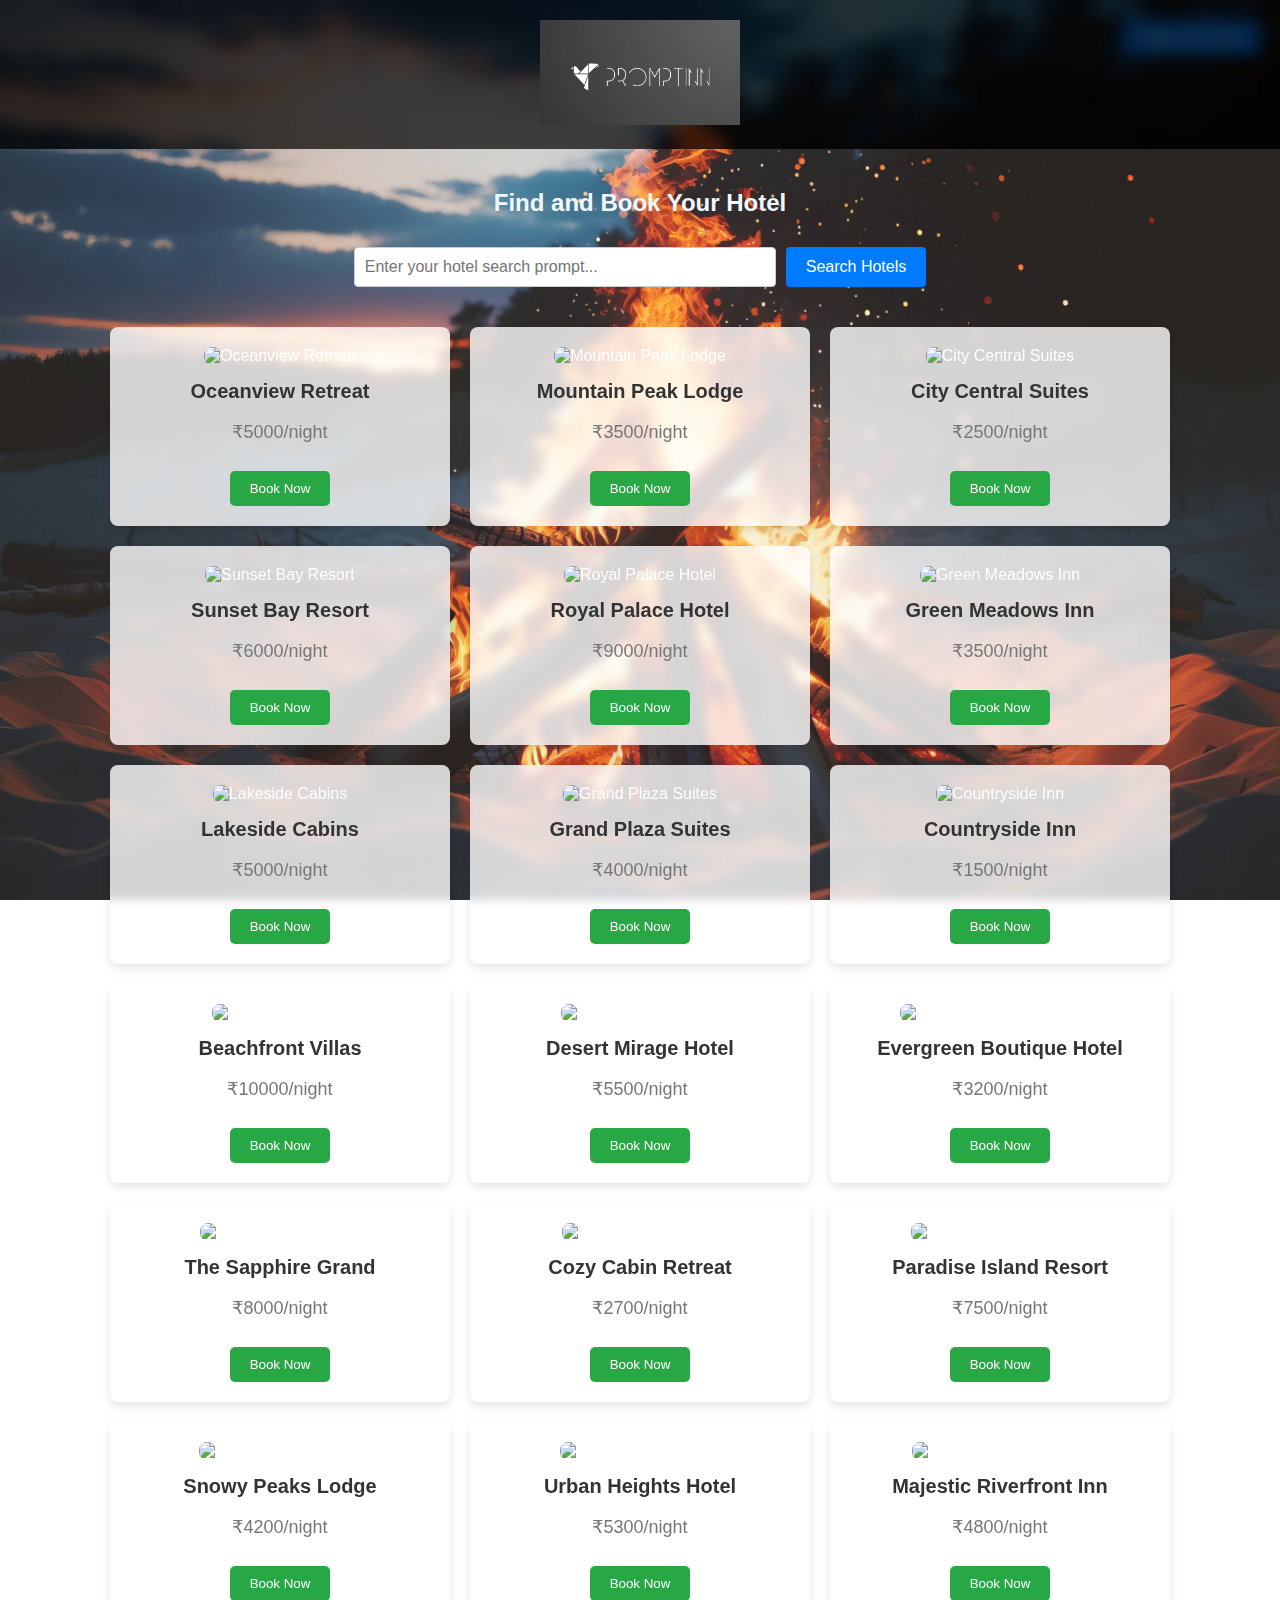
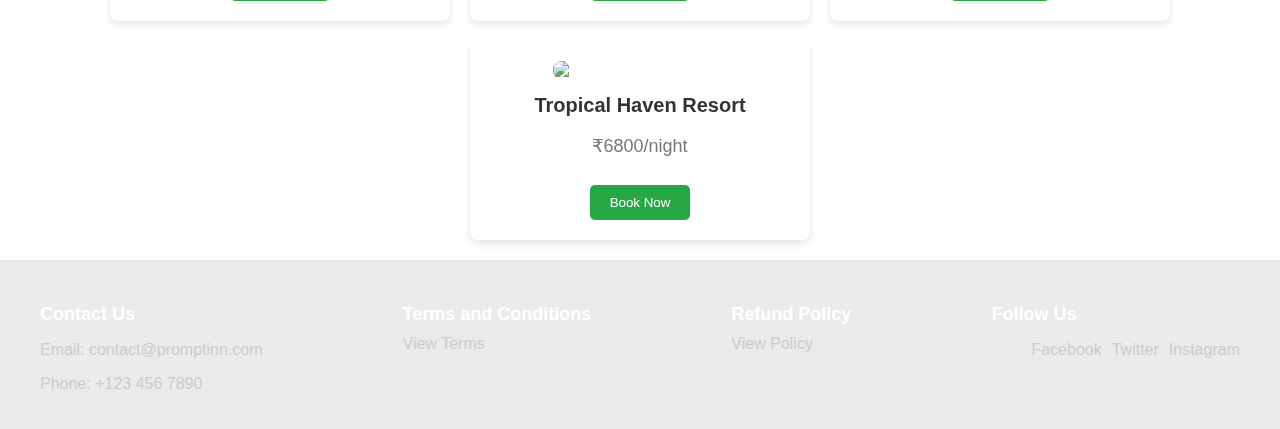
==== new.html @ 70bcd3a7 "Add files via upload" ====
<!DOCTYPE html>
<html lang="en">
<head>
    <meta charset="UTF-8">
    <meta name="viewport" content="width=device-width, initial-scale=1.0">
    <title>PROMPT INN - Hotel Search</title>
    <link rel="stylesheet" href="styles.css">
    <style>
        /* Basic styles for flashcards */
        .hotel-cards {
            display: flex;
            flex-wrap: wrap;
            gap: 20px;
            justify-content: center;
        }
        
        .hotel-card {
            background-color: rgba(255, 255, 255, 0.8);
            border-radius: 8px;
            box-shadow: 0 4px 8px rgba(0, 0, 0, 0.1);
            width: 300px;
            padding: 20px;
            text-align: center;
            transition: transform 0.2s ease, background-color 0.2s ease;
        }

        .hotel-card:hover {
            transform: scale(1.05);
        }

        .hotel-card img {
            width: 100%;
            height: 200px;
            border-radius: 8px;
            object-fit: cover;
        }

        .hotel-card h3 {
            margin: 15px 0;
            font-size: 20px;
            color: #333;
        }

        .hotel-card p {
            font-size: 18px;
            color: #777;
        }

        .hotel-card button {
            background-color: #28a745;
            color: white;
            padding: 10px 20px;
            border: none;
            border-radius: 5px;
            cursor: pointer;
            margin-top: 10px;
            transition: background-color 0.2s ease;
        }

        .hotel-card button:hover {
            background-color: #218838;
        }
    </style>
</head>
<body>
    <div class="wrapper">
        <header>
            <div class="logo">
                <img src="logo.png" alt="PROMPT INN Logo"> <!-- Replace with your logo -->
            </div>
            <nav>
                <!-- Navigation links can go here -->
            </nav>
        </header>

        <main>
            <!-- Hotel Search & Booking Section -->
            <section id="hotel-search" style="display:block;">
                <h2 style="color: aliceblue;">Find and Book Your Hotel</h2>
                <form class="hotel-search-form" onsubmit="event.preventDefault(); searchHotels();">
                    <input type="text" id="search-input" placeholder="Enter your hotel search prompt..." required>
                    <button type="submit">Search Hotels</button>
                </form>

                <!-- Flashcards for Hotels -->
                <div class="hotel-cards">
                    <!-- Hotel 1 -->
                    <div class="hotel-card" data-name="Oceanview Retreat">
                        <img src="images/ocean view.jpg" alt="Oceanview Retreat">
                        <h3>Oceanview Retreat</h3>
                        <p>₹5000/night</p>
                        <button>Book Now</button>
                    </div>

                    <!-- Hotel 2 -->
                    <div class="hotel-card" data-name="Mountain Peak Lodge">
                        <img src="images/mountain peak.jpg" alt="Mountain Peak Lodge">
                        <h3>Mountain Peak Lodge</h3>
                        <p>₹3500/night</p>
                        <button>Book Now</button>
                    </div>

                    <!-- Hotel 3 -->
                    <div class="hotel-card" data-name="City Central Suites">
                        <img src="images/city central.jpg" alt="City Central Suites">
                        <h3>City Central Suites</h3>
                        <p>₹2500/night</p>
                        <button>Book Now</button>
                    </div>

                    <!-- Hotel 4 -->
                    <div class="hotel-card" data-name="Sunset Bay Resort">
                        <img src="images/sunset bay.jpg" alt="Sunset Bay Resort">
                        <h3>Sunset Bay Resort</h3>
                        <p>₹6000/night</p>
                        <button>Book Now</button>
                    </div>

                    <!-- Hotel 5 -->
                    <div class="hotel-card" data-name="Royal Palace Hotel">
                        <img src="images\royal palace.jpg" alt="Royal Palace Hotel">
                        <h3>Royal Palace Hotel</h3>
                        <p>₹9000/night</p>
                        <button>Book Now</button>
                    </div>

                    <!-- Hotel 6 -->
                    <div class="hotel-card" data-name="Green Meadows Inn">
                        <img src="images/green meadows.jpg" alt="Green Meadows Inn">
                        <h3>Green Meadows Inn</h3>
                        <p>₹3500/night</p>
                        <button>Book Now</button>
                    </div>

                    <!-- Hotel 7 -->
                    <div class="hotel-card" data-name="Lakeside Cabins">
                        <img src="images/lakeside cabins.jpg" alt="Lakeside Cabins">
                        <h3>Lakeside Cabins</h3>
                        <p>₹5000/night</p>
                        <button>Book Now</button>
                    </div>

                    <!-- Hotel 8 -->
                    <div class="hotel-card" data-name="Grand Plaza Suites">
                        <img src="images/grand plaza.jpg" alt="Grand Plaza Suites">
                        <h3>Grand Plaza Suites</h3>
                        <p>₹4000/night</p>
                        <button>Book Now</button>
                    </div>

                    <!-- Hotel 9 -->
                    <div class="hotel-card" data-name="Countryside Inn">
                        <img src="images/country side.jpg" alt="Countryside Inn">
                        <h3>Countryside Inn</h3>
                        <p>₹1500/night</p>
                        <button>Book Now</button>
                    </div>

                    <!-- Hotel 10 -->
                    <div class="hotel-card" data-name="Beachfront Villas">
                        <img src="images/beach front.jpg" alt="Beachfront Villas">
                        <h3>Beachfront Villas</h3>
                        <p>₹10000/night</p>
                        <button>Book Now</button>
                    </div>
                    <div class="hotel-card" data-name="Desert Mirage Hotel">
                        <img src="images/desert resortt.jpg" alt="Desert Mirage Hotel">
                        <h3>Desert Mirage Hotel</h3>
                        <p>₹5500/night</p>
                        <button>Book Now</button>
                    </div>
                
                    <div class="hotel-card" data-name="Evergreen Boutique Hotel">
                        <img src="images/evergreen hote.jpg" alt="Evergreen Boutique Hotel">
                        <h3>Evergreen Boutique Hotel</h3>
                        <p>₹3200/night</p>
                        <button>Book Now</button>
                    </div>
                
                    <div class="hotel-card" data-name="The Sapphire Grand">
                        <img src="images/sapphire grand.jpg" alt="The Sapphire Grand">
                        <h3>The Sapphire Grand</h3>
                        <p>₹8000/night</p>
                        <button>Book Now</button>
                    </div>
                
                    <div class="hotel-card" data-name="Cozy Cabin Retreat">
                        <img src="images/cozy cabin .jpg" alt="Cozy Cabin Retreat">
                        <h3>Cozy Cabin Retreat</h3>
                        <p>₹2700/night</p>
                        <button>Book Now</button>
                    </div>
                
                    <div class="hotel-card" data-name="Paradise Island Resort">
                        <img src="images/paradise island resort.jpg" alt="Paradise Island Resort">
                        <h3>Paradise Island Resort</h3>
                        <p>₹7500/night</p>
                        <button>Book Now</button>
                    </div>
                
                    <div class="hotel-card" data-name="Snowy Peaks Lodge">
                        <img src="images/snowy peaky.jpg" alt="Snowy Peaks Lodge">
                        <h3>Snowy Peaks Lodge</h3>
                        <p>₹4200/night</p>
                        <button>Book Now</button>
                    </div>
                
                    <div class="hotel-card" data-name="Urban Heights Hotel">
                        <img src="images/urban resort.jpg" alt="Urban Heights Hotel">
                        <h3>Urban Heights Hotel</h3>
                        <p>₹5300/night</p>
                        <button>Book Now</button>
                    </div>
                
                    <div class="hotel-card" data-name="Majestic Riverfront Inn">
                        <img src="images/majestic.jpg" alt="Majestic Riverfront Inn">
                        <h3>Majestic Riverfront Inn</h3>
                        <p>₹4800/night</p>
                        <button>Book Now</button>
                    </div>
                
                    <div class="hotel-card" data-name="Tropical Haven Resort">
                        <img src="images/topical.jpg" alt="Tropical Haven Resort">
                        <h3>Tropical Haven Resort</h3>
                        <p>₹6800/night</p>
                        <button>Book Now</button>
                    </div>
                </div>
            </section>
        </main>

        <footer>
            <div class="footer-section" id="contact">
                <div class="footer-col">
                    <h4>Contact Us</h4>
                    <p>Email: contact@promptinn.com</p>
                    <p>Phone: +123 456 7890</p>
                </div>
                <div class="footer-col">
                    <h4>Terms and Conditions</h4>
                    <a href="#">View Terms</a>
                </div>
                <div class="footer-col">
                    <h4>Refund Policy</h4>
                    <a href="#">View Policy</a>
                </div>
                <div class="footer-col">
                    <h4>Follow Us</h4>
                    <ul class="social-media">
                        <li><a href="#">Facebook</a></li>
                        <li><a href="#">Twitter</a></li>
                        <li><a href="#">Instagram</a></li>
                    </ul>
                </div>
            </div>
        </footer>
    </div>

    <script src="script.js"></script>
</body>
</html>
---- styles.css ----
/* General Styles */
body {
    font-family: Arial, sans-serif;
    background-image: url('background.jpg'); /* Add your background image */
    background-size: cover;
    background-position: center;
    background-attachment: fixed;
    margin: 0;
    padding: 0;
    color: #333;
}

.wrapper {
    display: flex;
    flex-direction: column;
    min-height: 100vh;
}

/* Header Styles */
header {
    background-color: rgba(0, 0, 0, 0.7); /* Dark background (70% opacity) */
    color: white;
    padding: 20px;
    display: flex;
    justify-content: center; /* Center the logo horizontally */
    align-items: center;
    position: relative;
    z-index: 1;
    backdrop-filter: blur(8px); /* Blurry effect */
}

header .logo img {
    width: 200px; /* Adjust the logo size */
}

/* Main Section */
main {
    flex: 1;
    padding: 20px;
    background-color: rgba(255, 255, 255, 0.1); /* 10% opacity main section */
}

h2 {
    text-align: center;
    margin-bottom: 30px;
    color: #333;
}

.hotel-search-form {
    display: flex;
    justify-content: center;
    gap: 10px;
    margin-bottom: 40px;
}

.hotel-search-form input[type="text"] {
    width: 400px;
    padding: 10px;
    font-size: 16px;
    border: 1px solid #ccc;
    border-radius: 4px;
}

.hotel-search-form button {
    background-color: #007bff;
    color: white;
    border: none;
    padding: 10px 20px;
    font-size: 16px;
    border-radius: 4px;
    cursor: pointer;
    transition: background-color 0.2s ease;
}

.hotel-search-form button:hover {
    background-color: #0056b3;
}

/* Hotel Cards Styles */
.hotel-cards {
    display: flex;
    flex-wrap: wrap;
    gap: 20px;
    justify-content: center;
}

.hotel-card {
    background-color: rgba(0, 0, 0, 0.7); /* Dark background with 70% opacity */
    color: white;
    border-radius: 8px;
    box-shadow: 0 4px 8px rgba(0, 0, 0, 0.1);
    width: 300px;
    padding: 20px;
    text-align: center;
    transition: transform 0.2s ease, background-color 0.2s ease;
    backdrop-filter: blur(5px); /* Blurry effect */
}

.hotel-card:hover {
    transform: scale(1.05);
}

.hotel-card img {
    width: 100%;
    height: 200px;
    border-radius: 8px;
    object-fit: cover;
}

.hotel-card h3 {
    margin: 15px 0;
    font-size: 20px;
}

.hotel-card p {
    font-size: 18px;
}

.hotel-card button {
    background-color: #28a745;
    color: white;
    padding: 10px 20px;
    border: none;
    border-radius: 5px;
    cursor: pointer;
    margin-top: 10px;
    transition: background-color 0.2s ease;
}

.hotel-card button:hover {
    background-color: #218838;
}

/* Footer Section */
footer {
    background-color: rgba(52, 58, 64, 0.1); /* 10% opacity footer background */
    color: white;
    padding: 20px;
}

footer .footer-section {
    display: flex;
    justify-content: space-between;
    max-width: 1200px;
    margin: 0 auto;
}

footer .footer-col h4 {
    font-size: 18px;
    margin-bottom: 10px;
}

footer .footer-col p, footer .footer-col a {
    font-size: 16px;
    color: #ccc;
    text-decoration: none;
}

footer .footer-col a:hover {
    text-decoration: underline;
}

footer .social-media {
    list-style-type: none;
    display: flex;
    gap: 10px;
}

footer .social-media li a {
    color: #ccc;
    text-decoration: none;
}

footer .social-media li a:hover {
    color: white;
}

@media (max-width: 768px) {
    /* For smaller screens */
    footer .footer-section {
        flex-direction: column;
        text-align: center;
    }

    .hotel-cards {
        flex-direction: column;
        align-items: center;
    }
}
.dark-mode {
    background-color: #222;
    color: #ddd;
}

.dark-mode .hotel-card {
    background-color: rgba(255, 255, 255, 0.1);
    color: white;
}

.dark-mode-btn {
    position: fixed;
    top: 20px;
    right: 20px;
    background: #007bff;
    color: white;
    padding: 10px 15px;
    border: none;
    border-radius: 5px;
    cursor: pointer;
}

.price-filter {
    display: block;
    margin: 10px auto;
    padding: 8px;
    font-size: 16px;
    border-radius: 5px;
}
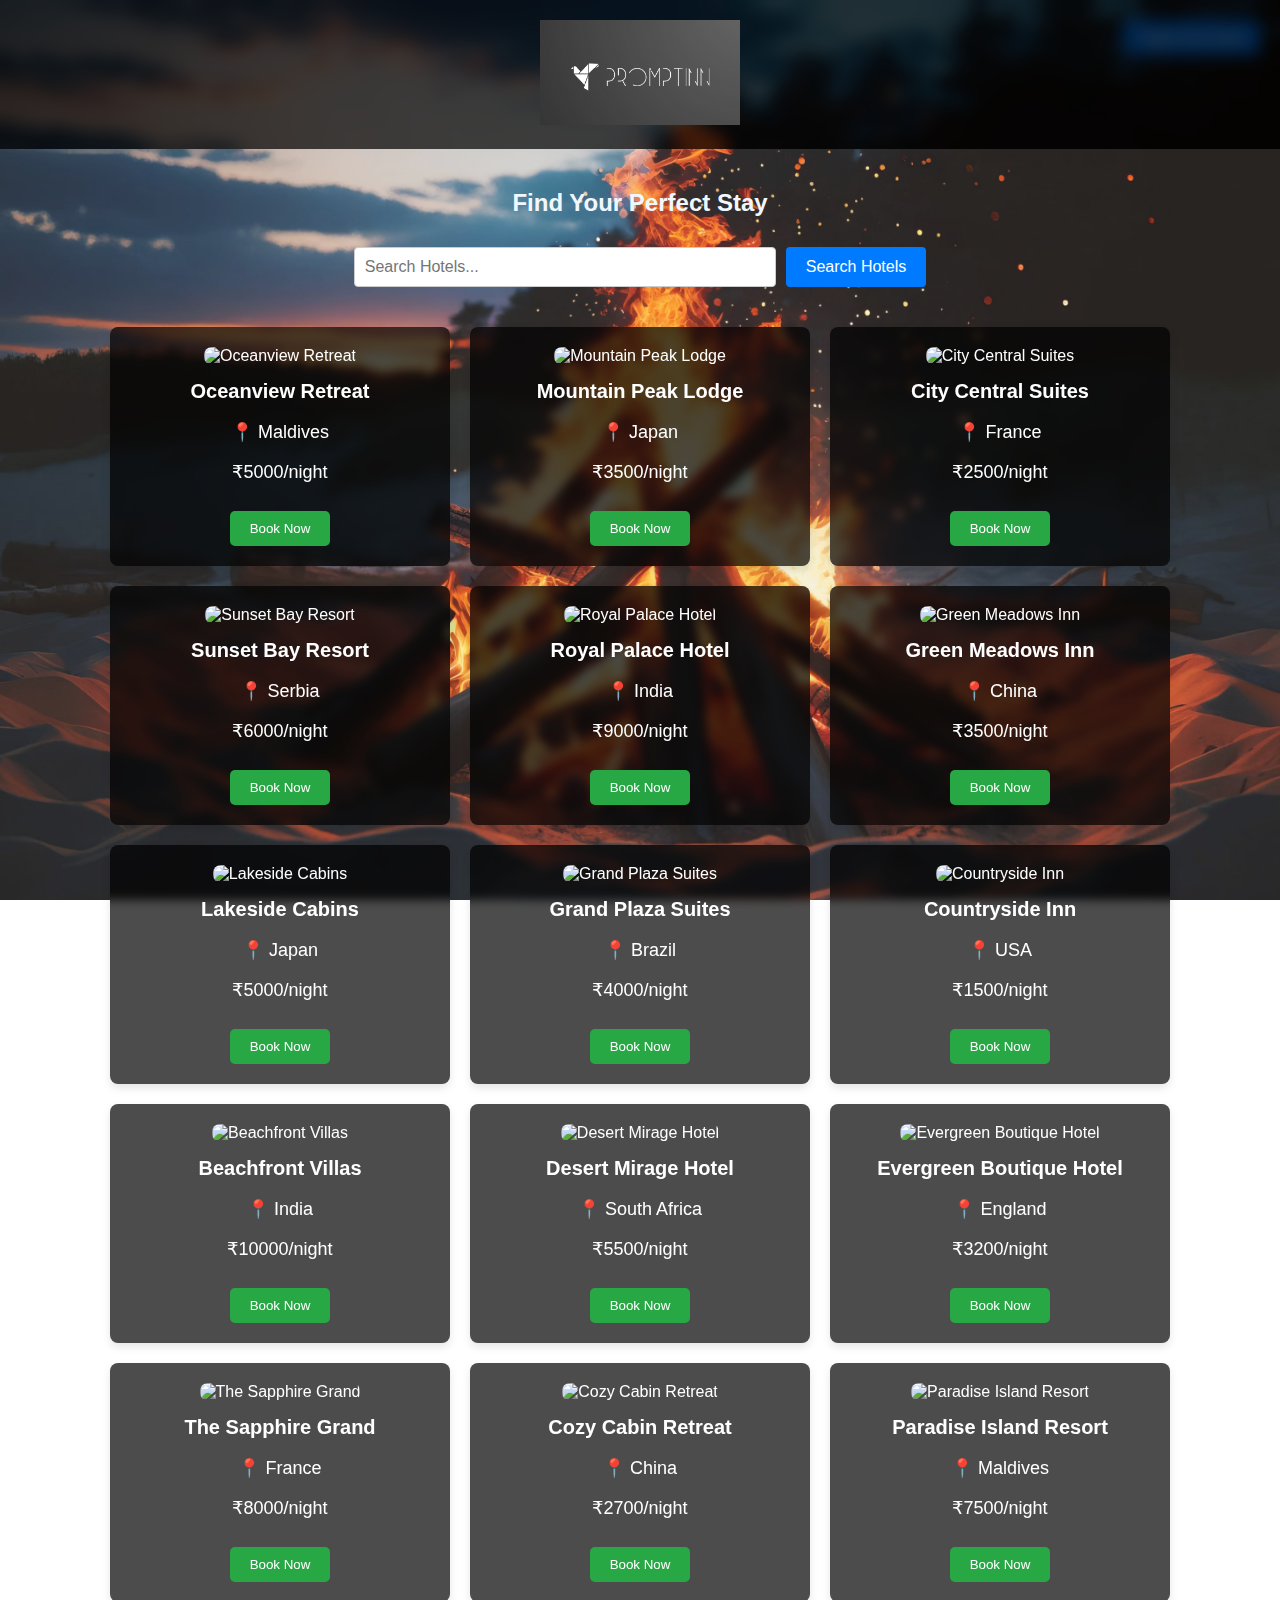
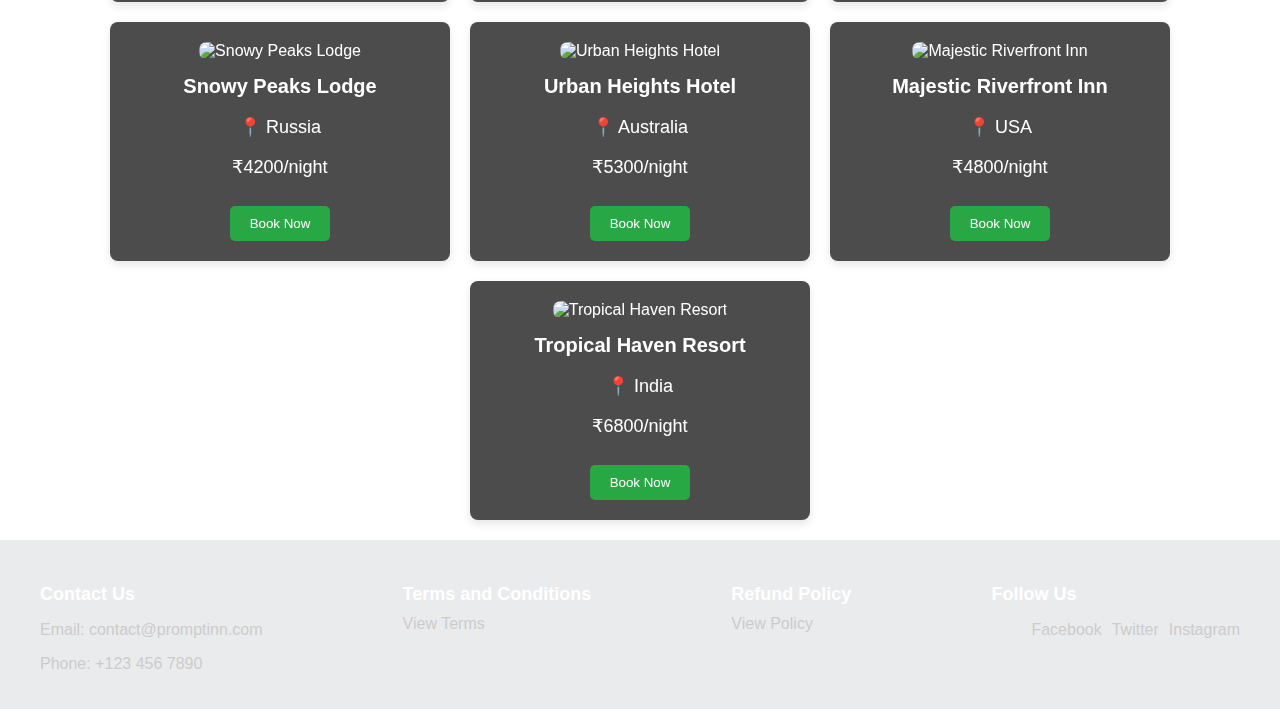
==== commit c37e9036: "Update new.html" ====
--- a/new.html
+++ b/new.html
@@ -3,259 +3,215 @@
 <head>
     <meta charset="UTF-8">
     <meta name="viewport" content="width=device-width, initial-scale=1.0">
-    <title>PROMPT INN - Hotel Search</title>
+    <title>Navistay - Hotel Booking</title>
     <link rel="stylesheet" href="styles.css">
-    <style>
-        /* Basic styles for flashcards */
-        .hotel-cards {
-            display: flex;
-            flex-wrap: wrap;
-            gap: 20px;
-            justify-content: center;
-        }
-        
-        .hotel-card {
-            background-color: rgba(255, 255, 255, 0.8);
-            border-radius: 8px;
-            box-shadow: 0 4px 8px rgba(0, 0, 0, 0.1);
-            width: 300px;
-            padding: 20px;
-            text-align: center;
-            transition: transform 0.2s ease, background-color 0.2s ease;
-        }
-
-        .hotel-card:hover {
-            transform: scale(1.05);
-        }
-
-        .hotel-card img {
-            width: 100%;
-            height: 200px;
-            border-radius: 8px;
-            object-fit: cover;
-        }
-
-        .hotel-card h3 {
-            margin: 15px 0;
-            font-size: 20px;
-            color: #333;
-        }
-
-        .hotel-card p {
-            font-size: 18px;
-            color: #777;
-        }
-
-        .hotel-card button {
-            background-color: #28a745;
-            color: white;
-            padding: 10px 20px;
-            border: none;
-            border-radius: 5px;
-            cursor: pointer;
-            margin-top: 10px;
-            transition: background-color 0.2s ease;
-        }
-
-        .hotel-card button:hover {
-            background-color: #218838;
-        }
-    </style>
 </head>
 <body>
-    <div class="wrapper">
-        <header>
-            <div class="logo">
-                <img src="logo.png" alt="PROMPT INN Logo"> <!-- Replace with your logo -->
-            </div>
-            <nav>
-                <!-- Navigation links can go here -->
-            </nav>
-        </header>
-
-        <main>
-            <!-- Hotel Search & Booking Section -->
-            <section id="hotel-search" style="display:block;">
-                <h2 style="color: aliceblue;">Find and Book Your Hotel</h2>
-                <form class="hotel-search-form" onsubmit="event.preventDefault(); searchHotels();">
-                    <input type="text" id="search-input" placeholder="Enter your hotel search prompt..." required>
-                    <button type="submit">Search Hotels</button>
-                </form>
-
-                <!-- Flashcards for Hotels -->
-                <div class="hotel-cards">
-                    <!-- Hotel 1 -->
-                    <div class="hotel-card" data-name="Oceanview Retreat">
-                        <img src="images/ocean view.jpg" alt="Oceanview Retreat">
-                        <h3>Oceanview Retreat</h3>
-                        <p>₹5000/night</p>
-                        <button>Book Now</button>
-                    </div>
-
-                    <!-- Hotel 2 -->
-                    <div class="hotel-card" data-name="Mountain Peak Lodge">
-                        <img src="images/mountain peak.jpg" alt="Mountain Peak Lodge">
-                        <h3>Mountain Peak Lodge</h3>
-                        <p>₹3500/night</p>
-                        <button>Book Now</button>
-                    </div>
-
-                    <!-- Hotel 3 -->
-                    <div class="hotel-card" data-name="City Central Suites">
-                        <img src="images/city central.jpg" alt="City Central Suites">
-                        <h3>City Central Suites</h3>
-                        <p>₹2500/night</p>
-                        <button>Book Now</button>
-                    </div>
-
-                    <!-- Hotel 4 -->
-                    <div class="hotel-card" data-name="Sunset Bay Resort">
-                        <img src="images/sunset bay.jpg" alt="Sunset Bay Resort">
-                        <h3>Sunset Bay Resort</h3>
-                        <p>₹6000/night</p>
-                        <button>Book Now</button>
-                    </div>
-
-                    <!-- Hotel 5 -->
-                    <div class="hotel-card" data-name="Royal Palace Hotel">
-                        <img src="images\royal palace.jpg" alt="Royal Palace Hotel">
-                        <h3>Royal Palace Hotel</h3>
-                        <p>₹9000/night</p>
-                        <button>Book Now</button>
-                    </div>
-
-                    <!-- Hotel 6 -->
-                    <div class="hotel-card" data-name="Green Meadows Inn">
-                        <img src="images/green meadows.jpg" alt="Green Meadows Inn">
-                        <h3>Green Meadows Inn</h3>
-                        <p>₹3500/night</p>
-                        <button>Book Now</button>
-                    </div>
-
-                    <!-- Hotel 7 -->
-                    <div class="hotel-card" data-name="Lakeside Cabins">
-                        <img src="images/lakeside cabins.jpg" alt="Lakeside Cabins">
-                        <h3>Lakeside Cabins</h3>
-                        <p>₹5000/night</p>
-                        <button>Book Now</button>
-                    </div>
-
-                    <!-- Hotel 8 -->
-                    <div class="hotel-card" data-name="Grand Plaza Suites">
-                        <img src="images/grand plaza.jpg" alt="Grand Plaza Suites">
-                        <h3>Grand Plaza Suites</h3>
-                        <p>₹4000/night</p>
-                        <button>Book Now</button>
-                    </div>
-
-                    <!-- Hotel 9 -->
-                    <div class="hotel-card" data-name="Countryside Inn">
-                        <img src="images/country side.jpg" alt="Countryside Inn">
-                        <h3>Countryside Inn</h3>
-                        <p>₹1500/night</p>
-                        <button>Book Now</button>
-                    </div>
-
-                    <!-- Hotel 10 -->
-                    <div class="hotel-card" data-name="Beachfront Villas">
-                        <img src="images/beach front.jpg" alt="Beachfront Villas">
-                        <h3>Beachfront Villas</h3>
-                        <p>₹10000/night</p>
-                        <button>Book Now</button>
-                    </div>
-                    <div class="hotel-card" data-name="Desert Mirage Hotel">
-                        <img src="images/desert resortt.jpg" alt="Desert Mirage Hotel">
-                        <h3>Desert Mirage Hotel</h3>
-                        <p>₹5500/night</p>
-                        <button>Book Now</button>
-                    </div>
-                
-                    <div class="hotel-card" data-name="Evergreen Boutique Hotel">
-                        <img src="images/evergreen hote.jpg" alt="Evergreen Boutique Hotel">
-                        <h3>Evergreen Boutique Hotel</h3>
-                        <p>₹3200/night</p>
-                        <button>Book Now</button>
-                    </div>
-                
-                    <div class="hotel-card" data-name="The Sapphire Grand">
-                        <img src="images/sapphire grand.jpg" alt="The Sapphire Grand">
-                        <h3>The Sapphire Grand</h3>
-                        <p>₹8000/night</p>
-                        <button>Book Now</button>
-                    </div>
-                
-                    <div class="hotel-card" data-name="Cozy Cabin Retreat">
-                        <img src="images/cozy cabin .jpg" alt="Cozy Cabin Retreat">
-                        <h3>Cozy Cabin Retreat</h3>
-                        <p>₹2700/night</p>
-                        <button>Book Now</button>
-                    </div>
-                
-                    <div class="hotel-card" data-name="Paradise Island Resort">
-                        <img src="images/paradise island resort.jpg" alt="Paradise Island Resort">
-                        <h3>Paradise Island Resort</h3>
-                        <p>₹7500/night</p>
-                        <button>Book Now</button>
-                    </div>
-                
-                    <div class="hotel-card" data-name="Snowy Peaks Lodge">
-                        <img src="images/snowy peaky.jpg" alt="Snowy Peaks Lodge">
-                        <h3>Snowy Peaks Lodge</h3>
-                        <p>₹4200/night</p>
-                        <button>Book Now</button>
-                    </div>
-                
-                    <div class="hotel-card" data-name="Urban Heights Hotel">
-                        <img src="images/urban resort.jpg" alt="Urban Heights Hotel">
-                        <h3>Urban Heights Hotel</h3>
-                        <p>₹5300/night</p>
-                        <button>Book Now</button>
-                    </div>
-                
-                    <div class="hotel-card" data-name="Majestic Riverfront Inn">
-                        <img src="images/majestic.jpg" alt="Majestic Riverfront Inn">
-                        <h3>Majestic Riverfront Inn</h3>
-                        <p>₹4800/night</p>
-                        <button>Book Now</button>
-                    </div>
-                
-                    <div class="hotel-card" data-name="Tropical Haven Resort">
-                        <img src="images/topical.jpg" alt="Tropical Haven Resort">
-                        <h3>Tropical Haven Resort</h3>
-                        <p>₹6800/night</p>
-                        <button>Book Now</button>
-                    </div>
-                </div>
-            </section>
-        </main>
-
-        <footer>
-            <div class="footer-section" id="contact">
-                <div class="footer-col">
-                    <h4>Contact Us</h4>
-                    <p>Email: contact@promptinn.com</p>
-                    <p>Phone: +123 456 7890</p>
-                </div>
-                <div class="footer-col">
-                    <h4>Terms and Conditions</h4>
-                    <a href="#">View Terms</a>
-                </div>
-                <div class="footer-col">
-                    <h4>Refund Policy</h4>
-                    <a href="#">View Policy</a>
-                </div>
-                <div class="footer-col">
-                    <h4>Follow Us</h4>
-                    <ul class="social-media">
-                        <li><a href="#">Facebook</a></li>
-                        <li><a href="#">Twitter</a></li>
-                        <li><a href="#">Instagram</a></li>
-                    </ul>
-                </div>
-            </div>
-        </footer>
-    </div>
-
+
+    <header>
+        <div class="logo">
+            <img src="logo.png" alt="Navistay Logo">
+        </div>
+    </header>
+
+    <main>
+        <section id="hotel-search" style="display:block;">
+            <h2 style="color: aliceblue;">Find Your Perfect Stay</h2>
+            <form class="hotel-search-form" onsubmit="event.preventDefault(); searchHotels();">
+                <input type="text" id="search-input" placeholder="Search Hotels..." required>
+                <button type="submit">Search Hotels</button>
+            </form>
+
+            <!-- Flashcards for Hotels -->
+            <div class="hotel-cards">
+                <!-- Hotel 1 -->
+                <div class="hotel-card" data-name="Oceanview Retreat">
+                    <img src="images/ocean view.jpg" alt="Oceanview Retreat">
+                    <h3>Oceanview Retreat</h3>
+                    <p>📍 Maldives</p>
+                    <p>₹5000/night</p>
+                    <button>Book Now</button>
+                </div>
+
+                <!-- Hotel 2 -->
+                <div class="hotel-card" data-name="Mountain Peak Lodge">
+                    <img src="images/mountain peak.jpg" alt="Mountain Peak Lodge">
+                    <h3>Mountain Peak Lodge</h3>
+                    <p>📍 Japan</p>
+                    <p>₹3500/night</p>
+                    <button>Book Now</button>
+                </div>
+
+                <!-- Hotel 3 -->
+                <div class="hotel-card" data-name="City Central Suites">
+                    <img src="images/city central.jpg" alt="City Central Suites">
+                    <h3>City Central Suites</h3>
+                    <p>📍 France</p>
+                    <p>₹2500/night</p>
+                    <button>Book Now</button>
+                </div>
+
+                <!-- Hotel 4 -->
+                <div class="hotel-card" data-name="Sunset Bay Resort">
+                    <img src="images/sunset bay.jpg" alt="Sunset Bay Resort">
+                    <h3>Sunset Bay Resort</h3>
+                    <p>📍 Serbia</p>
+                    <p>₹6000/night</p>
+                    <button>Book Now</button>
+                </div>
+
+                <!-- Hotel 5 -->
+                <div class="hotel-card" data-name="Royal Palace Hotel">
+                    <img src="images\royal palace.jpg" alt="Royal Palace Hotel">
+                    <h3>Royal Palace Hotel</h3>
+                    <p>📍 India</p>
+                    <p>₹9000/night</p>
+                    <button>Book Now</button>
+                </div>
+
+                <!-- Hotel 6 -->
+                <div class="hotel-card" data-name="Green Meadows Inn">
+                    <img src="images/green meadows.jpg" alt="Green Meadows Inn">
+                    <h3>Green Meadows Inn</h3>
+                    <p>📍 China</p>
+                    <p>₹3500/night</p>
+                    <button>Book Now</button>
+                </div>
+
+                <!-- Hotel 7 -->
+                <div class="hotel-card" data-name="Lakeside Cabins">
+                    <img src="images/lakeside cabins.jpg" alt="Lakeside Cabins">
+                    <h3>Lakeside Cabins</h3>
+                    <p>📍 Japan</p>
+                    <p>₹5000/night</p>
+                    <button>Book Now</button>
+                </div>
+
+                <!-- Hotel 8 -->
+                <div class="hotel-card" data-name="Grand Plaza Suites">
+                    <img src="images/grand plaza.jpg" alt="Grand Plaza Suites">
+                    <h3>Grand Plaza Suites</h3>
+                    <p>📍 Brazil</p>
+                    <p>₹4000/night</p>
+                    <button>Book Now</button>
+                </div>
+
+                <!-- Hotel 9 -->
+                <div class="hotel-card" data-name="Countryside Inn">
+                    <img src="images/country side.jpg" alt="Countryside Inn">
+                    <h3>Countryside Inn</h3>
+                    <p>📍 USA</p>
+                    <p>₹1500/night</p>
+                    <button>Book Now</button>
+                </div>
+
+                <!-- Hotel 10 -->
+                <div class="hotel-card" data-name="Beachfront Villas">
+                    <img src="images/beach front.jpg" alt="Beachfront Villas">
+                    <h3>Beachfront Villas</h3>
+                    <p>📍 India</p>
+                    <p>₹10000/night</p>
+                    <button>Book Now</button>
+                </div>
+                <div class="hotel-card" data-name="Desert Mirage Hotel">
+                    <img src="images/desert resortt.jpg" alt="Desert Mirage Hotel">
+                    <h3>Desert Mirage Hotel</h3>
+                    <p>📍 South Africa</p>
+                    <p>₹5500/night</p>
+                    <button>Book Now</button>
+                </div>
+            
+                <div class="hotel-card" data-name="Evergreen Boutique Hotel">
+                    <img src="images/evergreen hote.jpg" alt="Evergreen Boutique Hotel">
+                    <h3>Evergreen Boutique Hotel</h3>
+                    <p>📍 England</p>
+                    <p>₹3200/night</p>
+                    <button>Book Now</button>
+                </div>
+            
+                <div class="hotel-card" data-name="The Sapphire Grand">
+                    <img src="images/sapphire grand.jpg" alt="The Sapphire Grand">
+                    <h3>The Sapphire Grand</h3>
+                    <p>📍 France</p>
+                    <p>₹8000/night</p>
+                    <button>Book Now</button>
+                </div>
+            
+                <div class="hotel-card" data-name="Cozy Cabin Retreat">
+                    <img src="images/cozy cabin .jpg" alt="Cozy Cabin Retreat">
+                    <h3>Cozy Cabin Retreat</h3>
+                    <p>📍 China</p>
+                    <p>₹2700/night</p>
+                    <button>Book Now</button>
+                </div>
+            
+                <div class="hotel-card" data-name="Paradise Island Resort">
+                    <img src="images/paradise island resort.jpg" alt="Paradise Island Resort">
+                    <h3>Paradise Island Resort</h3>
+                    <p>📍 Maldives</p>
+                    <p>₹7500/night</p>
+                    <button>Book Now</button>
+                </div>
+            
+                <div class="hotel-card" data-name="Snowy Peaks Lodge">
+                    <img src="images/snowy peaky.jpg" alt="Snowy Peaks Lodge">
+                    <h3>Snowy Peaks Lodge</h3>
+                    <p>📍 Russia</p>
+                    <p>₹4200/night</p>
+                    <button>Book Now</button>
+                </div>
+            
+                <div class="hotel-card" data-name="Urban Heights Hotel">
+                    <img src="images/urban resort.jpg" alt="Urban Heights Hotel">
+                    <h3>Urban Heights Hotel</h3>
+                    <p>📍 Australia</p>
+                    <p>₹5300/night</p>
+                    <button>Book Now</button>
+                </div>
+            
+                <div class="hotel-card" data-name="Majestic Riverfront Inn">
+                    <img src="images/majestic.jpg" alt="Majestic Riverfront Inn">
+                    <h3>Majestic Riverfront Inn</h3>
+                    <p>📍 USA</p>
+                    <p>₹4800/night</p>
+                    <button>Book Now</button>
+                </div>
+            
+                <div class="hotel-card" data-name="Tropical Haven Resort">
+                    <img src="images/topical.jpg" alt="Tropical Haven Resort">
+                    <h3>Tropical Haven Resort</h3>
+                    <p>📍 India</p>
+                    <p>₹6800/night</p>
+                    <button>Book Now</button>
+                </div>
+            </div>
+        </section>  
+    </main>
+    <footer>
+        <div class="footer-section" id="contact">
+            <div class="footer-col">
+                <h4>Contact Us</h4>
+                <p>Email: contact@promptinn.com</p>
+                <p>Phone: +123 456 7890</p>
+            </div>
+            <div class="footer-col">
+                <h4>Terms and Conditions</h4>
+                <a href="#">View Terms</a>
+            </div>
+            <div class="footer-col">
+                <h4>Refund Policy</h4>
+                <a href="#">View Policy</a>
+            </div>
+            <div class="footer-col">
+                <h4>Follow Us</h4>
+                <ul class="social-media">
+                    <li><a href="#">Facebook</a></li>
+                    <li><a href="#">Twitter</a></li>
+                    <li><a href="#">Instagram</a></li>
+                </ul>
+            </div>
+        </div>
+    </footer>
     <script src="script.js"></script>
 </body>
-</html>+</html>
